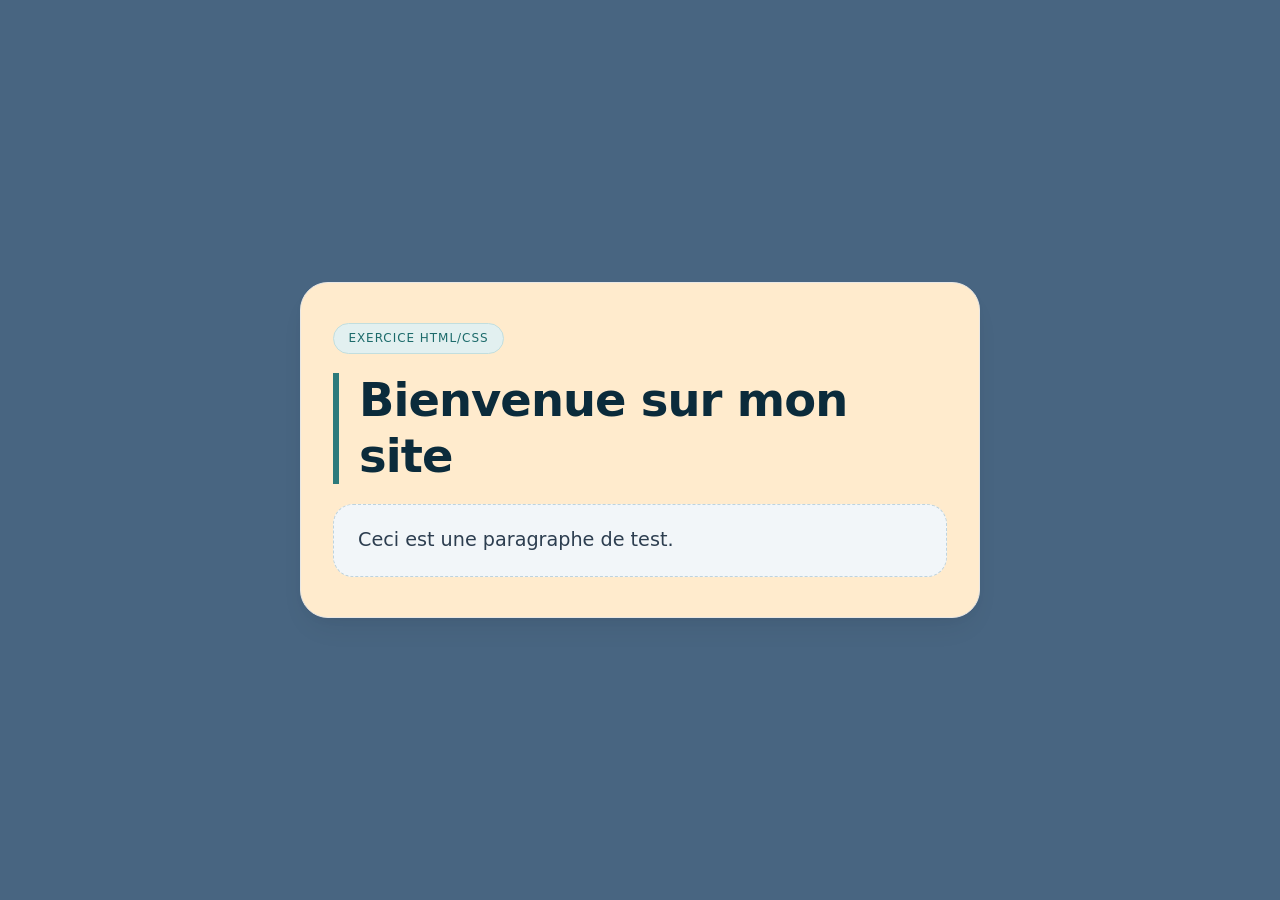
==== index.html @ 4185ffd4 "first commit with CSS styles" ====
<!doctype html>
<html lang="fr">
  <head>
    <meta charset="UTF-8" />
    <meta name="viewport" content="width=device-width, initial-scale=1.0" />
    <title>Mon site · exercice simple</title>
    <link rel="stylesheet" href="styles.css" />
  </head>
  <body>
    <div class="carte">
      <div class="badge">exercice html/css</div>
      <h1>Bienvenue sur mon site</h1>
      <p>Ceci est une paragraphe de test.</p>
    </div>
  </body>
</html>
---- styles.css ----
/* --- styles de base --- */
* {
  margin: 0;
  padding: 0;
  box-sizing: border-box;
}

body {
  font-family: system-ui, "Segoe UI", Roboto, "Helvetica Neue", sans-serif;
  background: #486581;
  color: #1e1e2f;
  display: flex;
  flex-direction: column;
  align-items: center;
  justify-content: center;
  min-height: 100vh;
  padding: 1.5rem;
  line-height: 1.6;
}

/* petit conteneur pour structurer le contenu */
.carte {
  max-width: 680px;
  width: 100%;
  background: blanchedalmond;
  padding: 2.5rem 2rem;
  border-radius: 28px;
  box-shadow:
    0 15px 30px -10px rgba(0, 0, 0, 0.08),
    0 4px 8px rgba(0, 0, 0, 0.02);
  border: 1px solid #e9e7e4;
  transition: box-shadow 0.2s;
}

.carte:hover {
  box-shadow: 0 20px 35px -8px rgba(0, 0, 0, 0.12);
}

/* Titre principal : simple, propre, lisible */
h1 {
  font-size: clamp(2rem, 6vw, 2.9rem);
  font-weight: 600;
  letter-spacing: -0.02em;
  line-height: 1.2;
  color: #0b2b3b;
  border-left: 6px solid #2c7a7b;
  padding-left: 1.25rem;
  margin-bottom: 1.25rem;
}

/* Paragraphe de test */
p {
  font-size: 1.2rem;
  color: #2d3e50;
  background: #f2f6f9;
  padding: 1.25rem 1.5rem;
  border-radius: 20px;
  border: 1px dashed #bdd3df;
  margin-top: 0.5rem;
}

/* petit indicateur visuel "exercice" — facultatif mais sympa */
.badge {
  display: inline-block;
  font-size: 0.75rem;
  text-transform: uppercase;
  letter-spacing: 0.08em;
  font-weight: 500;
  background: #e2f0f0;
  color: #1d6b6b;
  padding: 0.3rem 0.9rem;
  border-radius: 30px;
  margin-bottom: 1.2rem;
  border: 1px solid #c2dede;
}

/* Optionnel : un petit espace pour le style */
.exemple {
  display: flex;
  flex-direction: column;
}
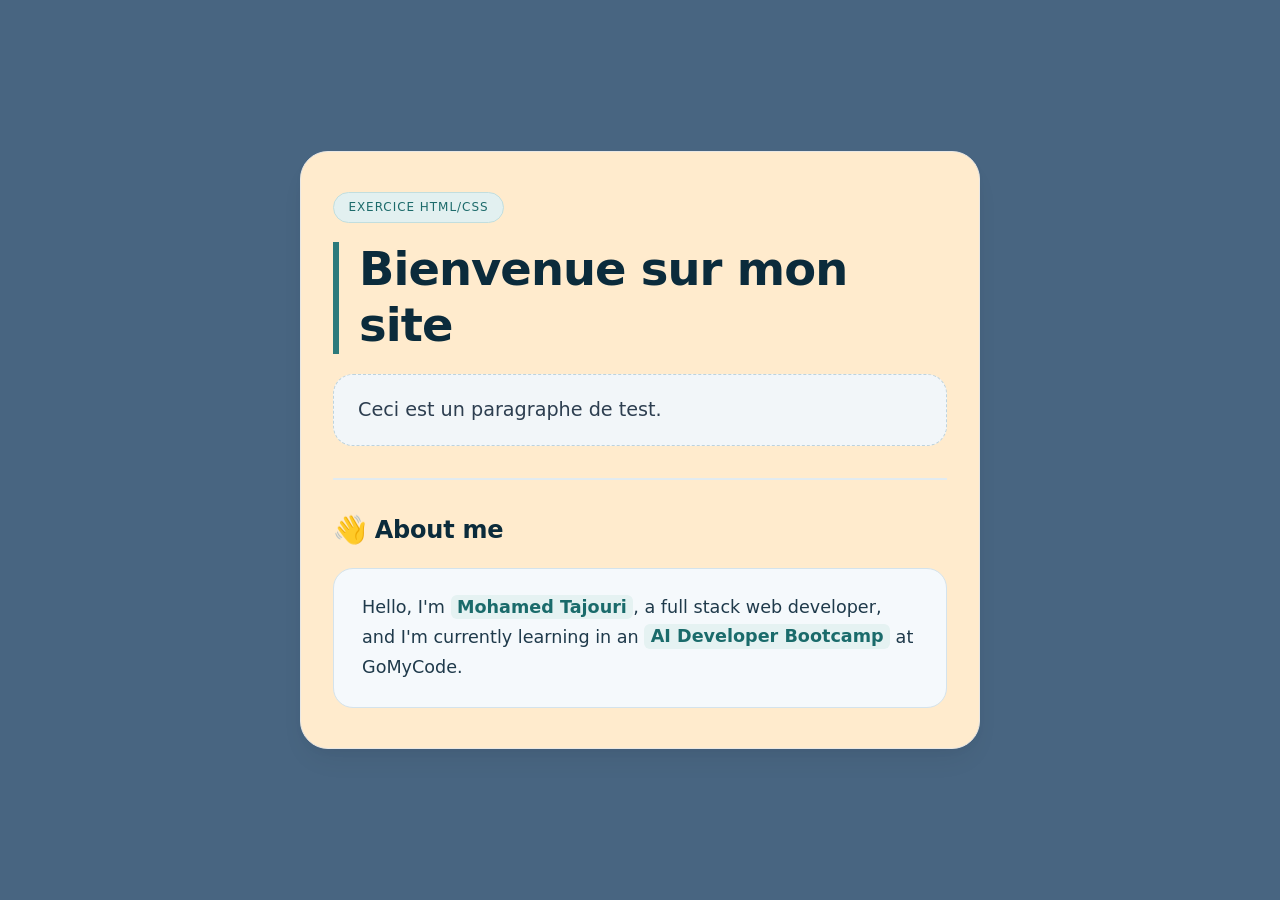
==== commit 2edd1411: "feature about added to the code with the CSS update" ====
--- a/index.html
+++ b/index.html
@@ -9,8 +9,19 @@
   <body>
     <div class="carte">
       <div class="badge">exercice html/css</div>
+
       <h1>Bienvenue sur mon site</h1>
-      <p>Ceci est une paragraphe de test.</p>
+      <p>Ceci est un paragraphe de test.</p>
+
+      <section class="about-me">
+        <h2><span>👋</span> About me</h2>
+        <p>
+          Hello, I'm <span class="highlight">Mohamed Tajouri</span>, a full
+          stack web developer, and I'm currently learning in an
+          <span class="highlight">AI Developer Bootcamp</span>
+          at GoMyCode.
+        </p>
+      </section>
     </div>
   </body>
 </html>
--- a/styles.css
+++ b/styles.css
@@ -79,3 +79,58 @@
   display: flex;
   flex-direction: column;
 }
+
+.about-me {
+  margin-top: 2rem;
+  padding-top: 1.75rem;
+  border-top: 2px solid #e2ebf0;
+}
+
+.about-me h2 {
+  font-size: 1.5rem;
+  font-weight: 600;
+  color: #0b2b3b;
+  letter-spacing: -0.01em;
+  display: flex;
+  align-items: center;
+  gap: 0.5rem;
+  margin-bottom: 1rem;
+}
+
+.about-me h2 span {
+  font-size: 1.7rem;
+}
+
+.about-me p {
+  background: #f5f9fc;
+  border: 1px solid #d4e3ec;
+  border-radius: 20px;
+  padding: 1.5rem 1.75rem;
+  font-size: 1.1rem;
+  color: #1f3a4b;
+  line-height: 1.7;
+  margin-top: 0;
+}
+
+.about-me .highlight {
+  font-weight: 600;
+  color: #1a6b6b;
+  background: #e5f2f2;
+  padding: 0.15rem 0.4rem;
+  border-radius: 6px;
+  white-space: nowrap;
+}
+
+/* Ajustements mobile */
+@media (max-width: 480px) {
+  .carte {
+    padding: 1.75rem 1.25rem;
+  }
+  p {
+    font-size: 1.05rem;
+    padding: 1rem;
+  }
+  .about-me p {
+    padding: 1.25rem;
+  }
+}
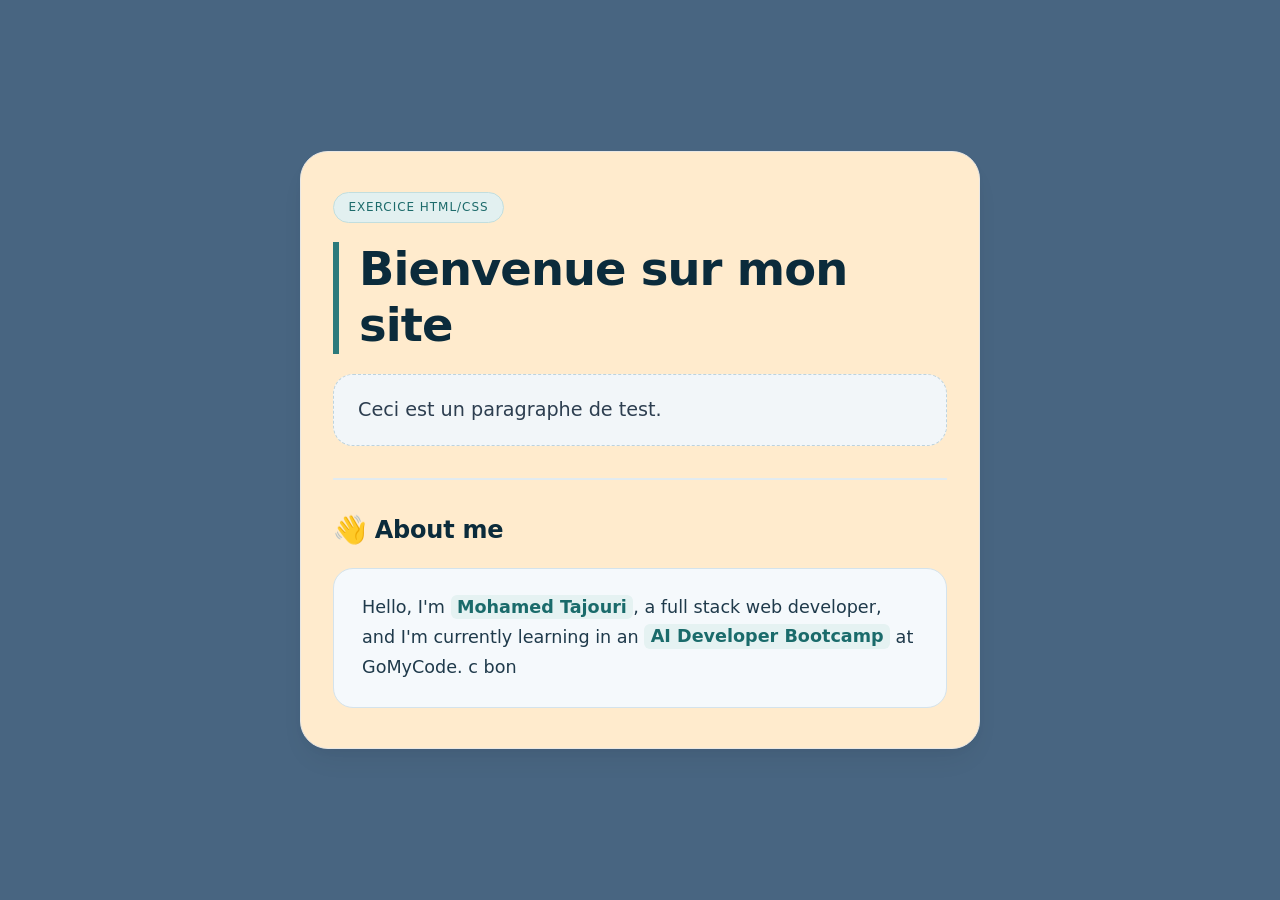
==== commit dcd42fc0: "some update in index.html" ====
--- a/index.html
+++ b/index.html
@@ -19,7 +19,7 @@
           Hello, I'm <span class="highlight">Mohamed Tajouri</span>, a full
           stack web developer, and I'm currently learning in an
           <span class="highlight">AI Developer Bootcamp</span>
-          at GoMyCode.
+          at GoMyCode. c bon
         </p>
       </section>
     </div>
